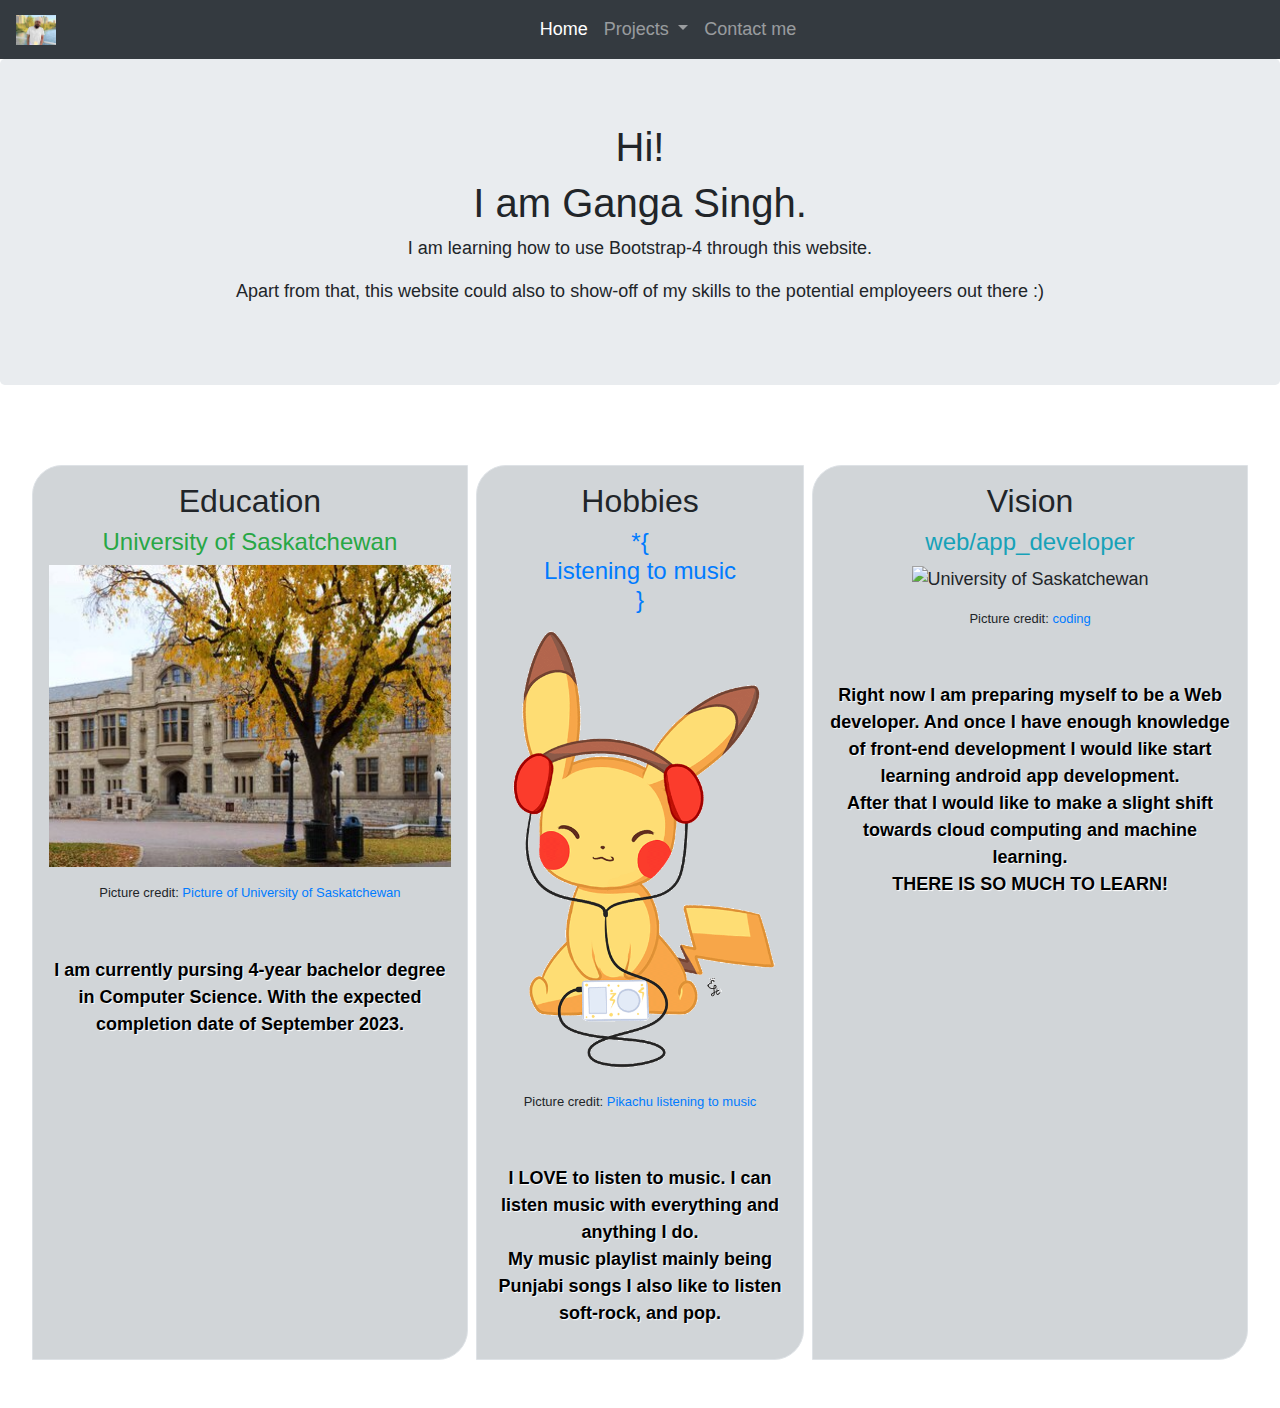
==== index.html @ a3058143 "Add some comments" ====
<!DOCTYPE html>
<html lang="en">
  <head>
    <meta charset="UTF-8" />
    <meta name="viewport" content="width=device-width, initial-scale=1.0" />
    <title>Portfolio using bootstrap</title>
    <!--  Bootstrap 4 -->
    <link
      rel="stylesheet"
      href="https://maxcdn.bootstrapcdn.com/bootstrap/4.5.2/css/bootstrap.min.css"
    />
    <!-- CSS custom -->
    <link rel="stylesheet" href="css/styles.css" />
  </head>

  <body>
    <!-- Navigation bar -->
    <nav class="navbar navbar-expand-xl bg-dark navbar-dark sticky-top">
      <a href="#" class="navbar-brand">
        <img src="img/6-IMG_4423.JPG" alt="a picture of me" />
      </a>
      <button
        class="navbar-toggler"
        type="button"
        data-toggle="collapse"
        data-target="#target"
      >
        <span class="navbar-toggler-icon"></span>
      </button>

      <div class="collapse navbar-collapse justify-content-center" id="target">
        <ul class="navbar-nav">
          <li class="nav-item active">
            <a class="nav-link" href="#"> Home </a>
          </li>
          <li class="nav-item dropdown">
            <a
              class="nav-link dropdown-toggle"
              href="#"
              id="navbardrop"
              data-toggle="dropdown"
            >
              Projects
            </a>

            <div class="dropdown-menu">
              <a class="dropdown-item" href="#"> Project#1 </a>
              <a class="dropdown-item" href="#"> Project#2 </a>
              <a class="dropdown-item" href="#"> Project#3 </a>
            </div>
          </li>
          <li class="nav-item">
            <a class="nav-link" href="#"> Contact me </a>
          </li>
        </ul>
      </div>
    </nav>

    <!-- Header -->
    <header class="jumbotron text-center">
      <h1>Hi!</h1>
      <h1>I am Ganga Singh.</h1>

      <p>I am learning how to use Bootstrap-4 through this website.</p>
      <p>
        Apart from that, this website could also to show-off of my skills to the
        potential employeers out there :)
      </p>
    </header>
    <!-- Main content -->
    <section class="row">
      <article class="mx-1 my-5 p-3 col-md-4 text-center border w-75">
        <h2>Education</h2>
        <h4 class="text-success">University of Saskatchewan</h4>
        <figure>
          <img
            src="img/university_of_saskatchewan_400px.jpg"
            alt="University of Saskatchewan"
          />
        </figure>
        <figcaption>
          Picture credit:
          <a
            href="https://tce-live2.s3.amazonaws.com/media/media/df2422f2-ae37-4ccf-a30f-a76517695c02.jpg"
            target="_blank"
            >Picture of University of Saskatchewan</a
          >
        </figcaption>
        <p>
          I am currently pursing 4-year bachelor degree in Computer Science.
          With the expected completion date of September 2023.
        </p>
      </article>
      <article class="mx-1 my-5 p-3 col-md-3 text-center border w-75">
        <h2>Hobbies</h2>
        <h4 class="text-primary">*{ <br />Listening to music<br />}</h4>
        <figure>
          <img
            src="img/listening to music.gif"
            alt="University of Saskatchewan"
          />
        </figure>
        <figcaption>
          Picture credit:
          <a
            href="https://images-wixmp-ed30a86b8c4ca887773594c2.wixmp.com/f/49632479-6972-491e-b29a-2a635ece1ffe/d8hv55o-e3677473-2d53-49f6-aaa9-8bc228d45cc2.gif?token=eyJ0eXAiOiJKV1QiLCJhbGciOiJIUzI1NiJ9.[base64].kK-qSA66vONFsg3s9At8ZOok7sVTDlF1U8wHbnYkywg"
            target="_blank"
            >Pikachu listening to music</a
          >
        </figcaption>
        <p>
          I LOVE to listen to music. I can listen music with everything and
          anything I do.<br />
          My music playlist mainly being Punjabi songs I also like to listen
          soft-rock, and pop.
        </p>
      </article>
      <article class="mx-1 my-5 p-3 col-md-4 text-center border w-75">
        <h2>Vision</h2>
        <h4 class="text-info">web/app_developer</h4>
        <figure>
          <img
            src="img/developer-coding-300px.png"
            alt="University of Saskatchewan"
          />
        </figure>
        <figcaption>
          Picture credit:
          <a
            href="https://www.geektrust.in/blog/wp-content/uploads/2017/04/Developer-coding.png"
            target="_blank"
            >coding</a
          >
        </figcaption>
        <p>
          Right now I am preparing myself to be a Web developer. And once I have
          enough knowledge of front-end development I would like start learning
          android app development.<br />
          After that I would like to make a slight shift towards cloud computing
          and machine learning.<br />THERE IS SO MUCH TO LEARN!
        </p>
      </article>
    </section>

    <!-- Bootstrap JS, Popper.js, and jQuery -->
    <script src="https://ajax.googleapis.com/ajax/libs/jquery/3.5.1/jquery.min.js"></script>
    <script src="https://cdnjs.cloudflare.com/ajax/libs/popper.js/1.16.0/umd/popper.min.js"></script>
    <script src="https://maxcdn.bootstrapcdn.com/bootstrap/4.5.2/js/bootstrap.min.js"></script>
  </body>
</html>
---- css/styles.css ----
body {
  font-size: 18px;
}

.navbar-brand img {
  width: 40px;
}

.row {
  justify-content: center;
}

[class*="col-"] {
  border-top-left-radius: 30px;
  border-bottom-right-radius: 30px;
  background-color: rgb(209, 213, 216);
  /* flex: 0 0 31%; */
}

[class*="col-"] img {
  width: 100%;
  max-height: 500px;
}

[class*="col-"] figcaption {
  font-size: 13px;
}

[class*="col-"] p {
  font-weight: 600;
  margin-top: 3em;
  color: rgb(0, 0, 0);
  text-shadow: 1px 1px 1px white;
}
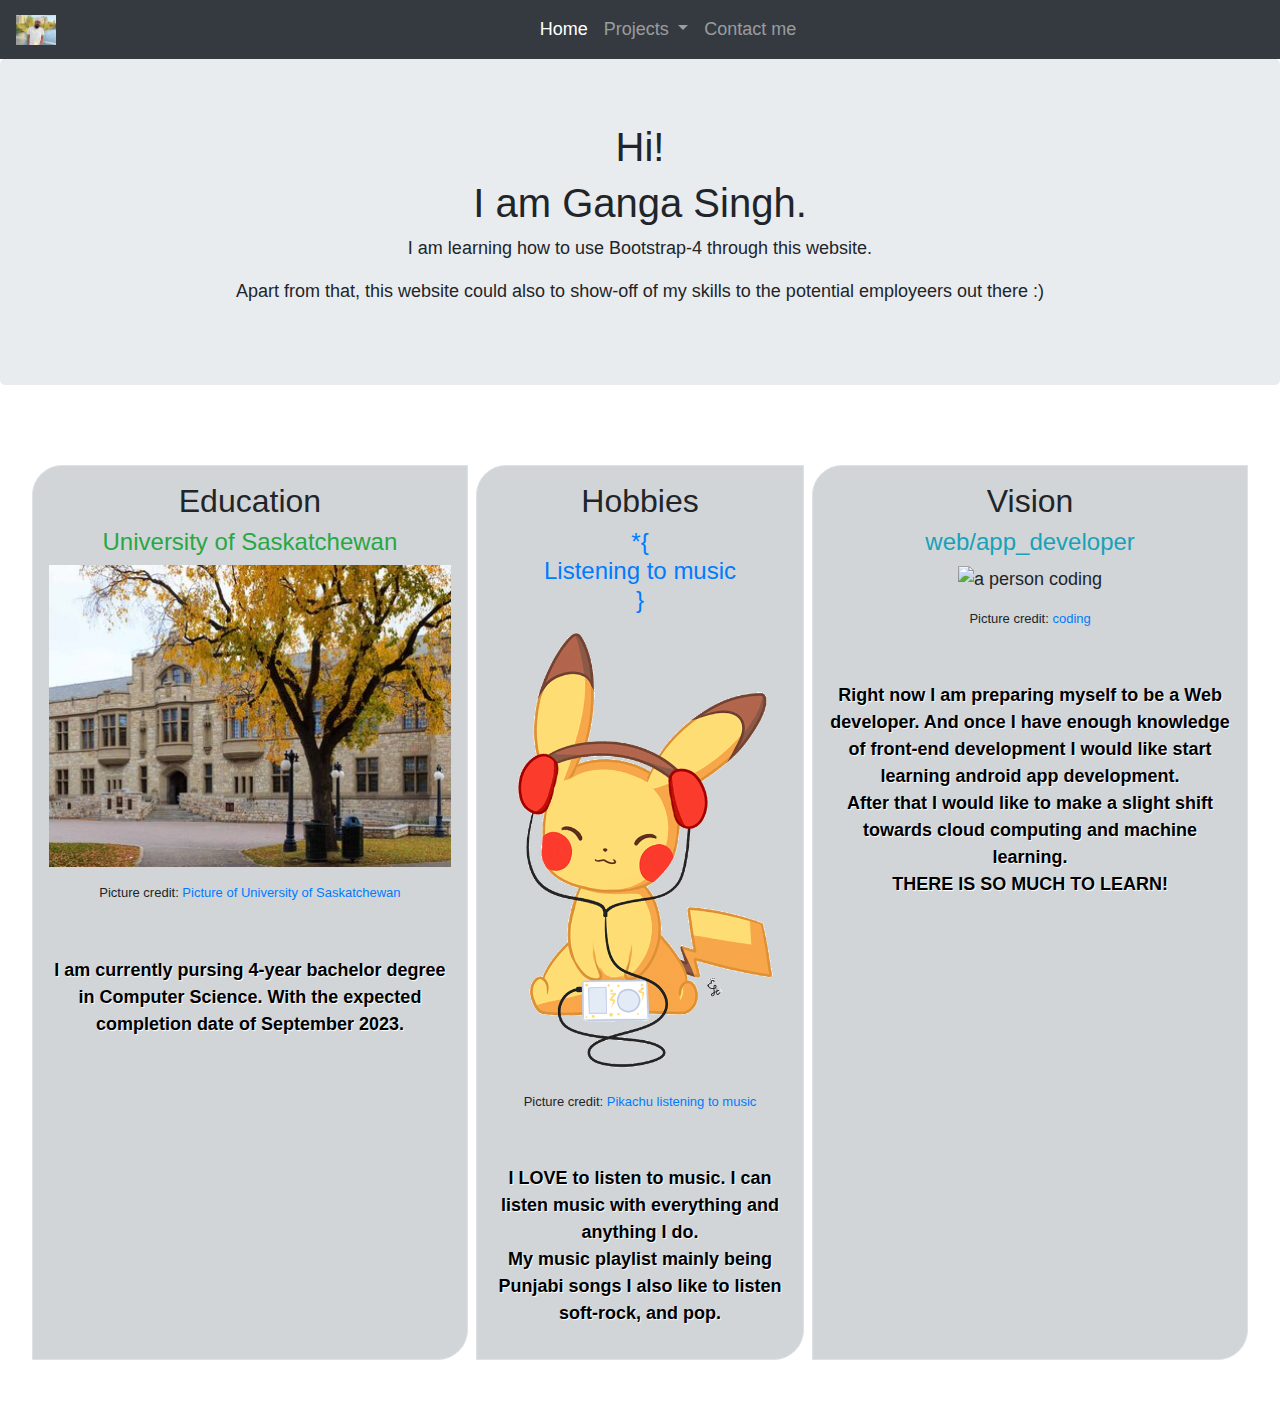
==== commit 03a3a444: "change "alt" of images" ====
--- a/index.html
+++ b/index.html
@@ -97,7 +97,7 @@
         <figure>
           <img
             src="img/listening to music.gif"
-            alt="University of Saskatchewan"
+            alt="pikachu listening to music gif"
           />
         </figure>
         <figcaption>
@@ -119,10 +119,7 @@
         <h2>Vision</h2>
         <h4 class="text-info">web/app_developer</h4>
         <figure>
-          <img
-            src="img/developer-coding-300px.png"
-            alt="University of Saskatchewan"
-          />
+          <img src="img/developer-coding-300px.png" alt="a person coding" />
         </figure>
         <figcaption>
           Picture credit:
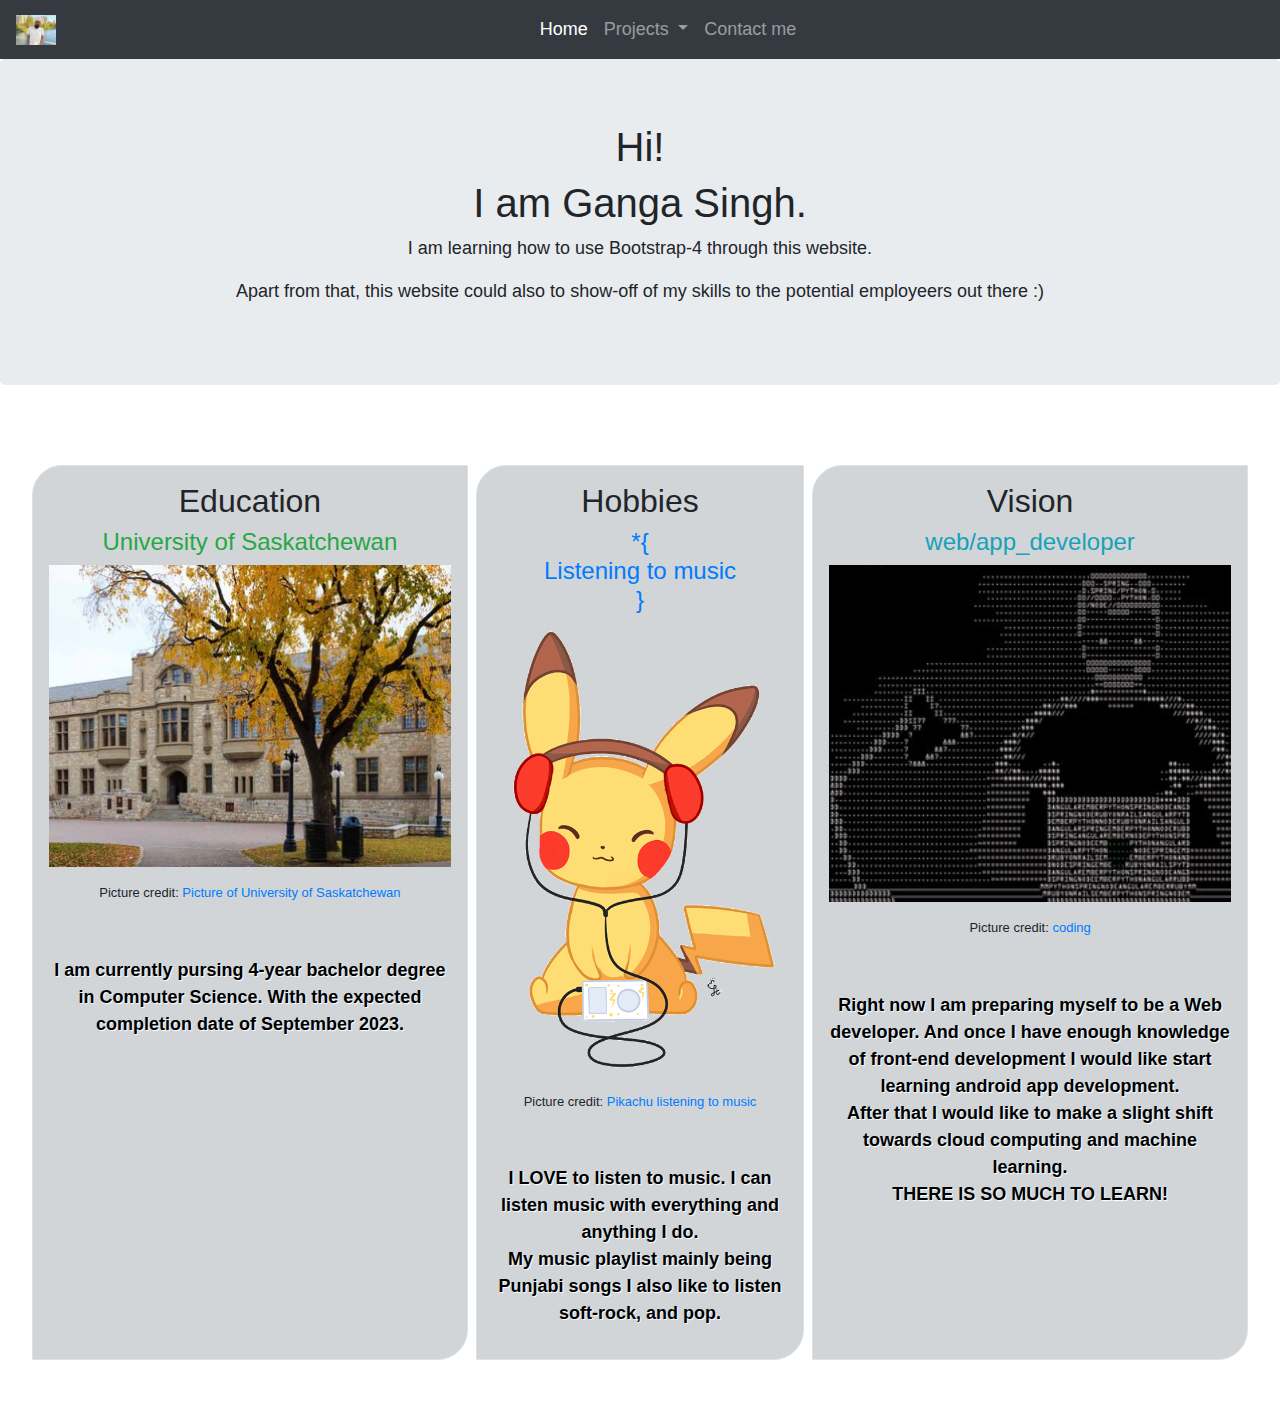
==== commit 1adc6b16: "change name of coding image" ====
--- a/index.html
+++ b/index.html
@@ -119,7 +119,7 @@
         <h2>Vision</h2>
         <h4 class="text-info">web/app_developer</h4>
         <figure>
-          <img src="img/developer-coding-300px.png" alt="a person coding" />
+          <img src="img/Developer-coding-300px.jpg" alt="a person coding" />
         </figure>
         <figcaption>
           Picture credit:
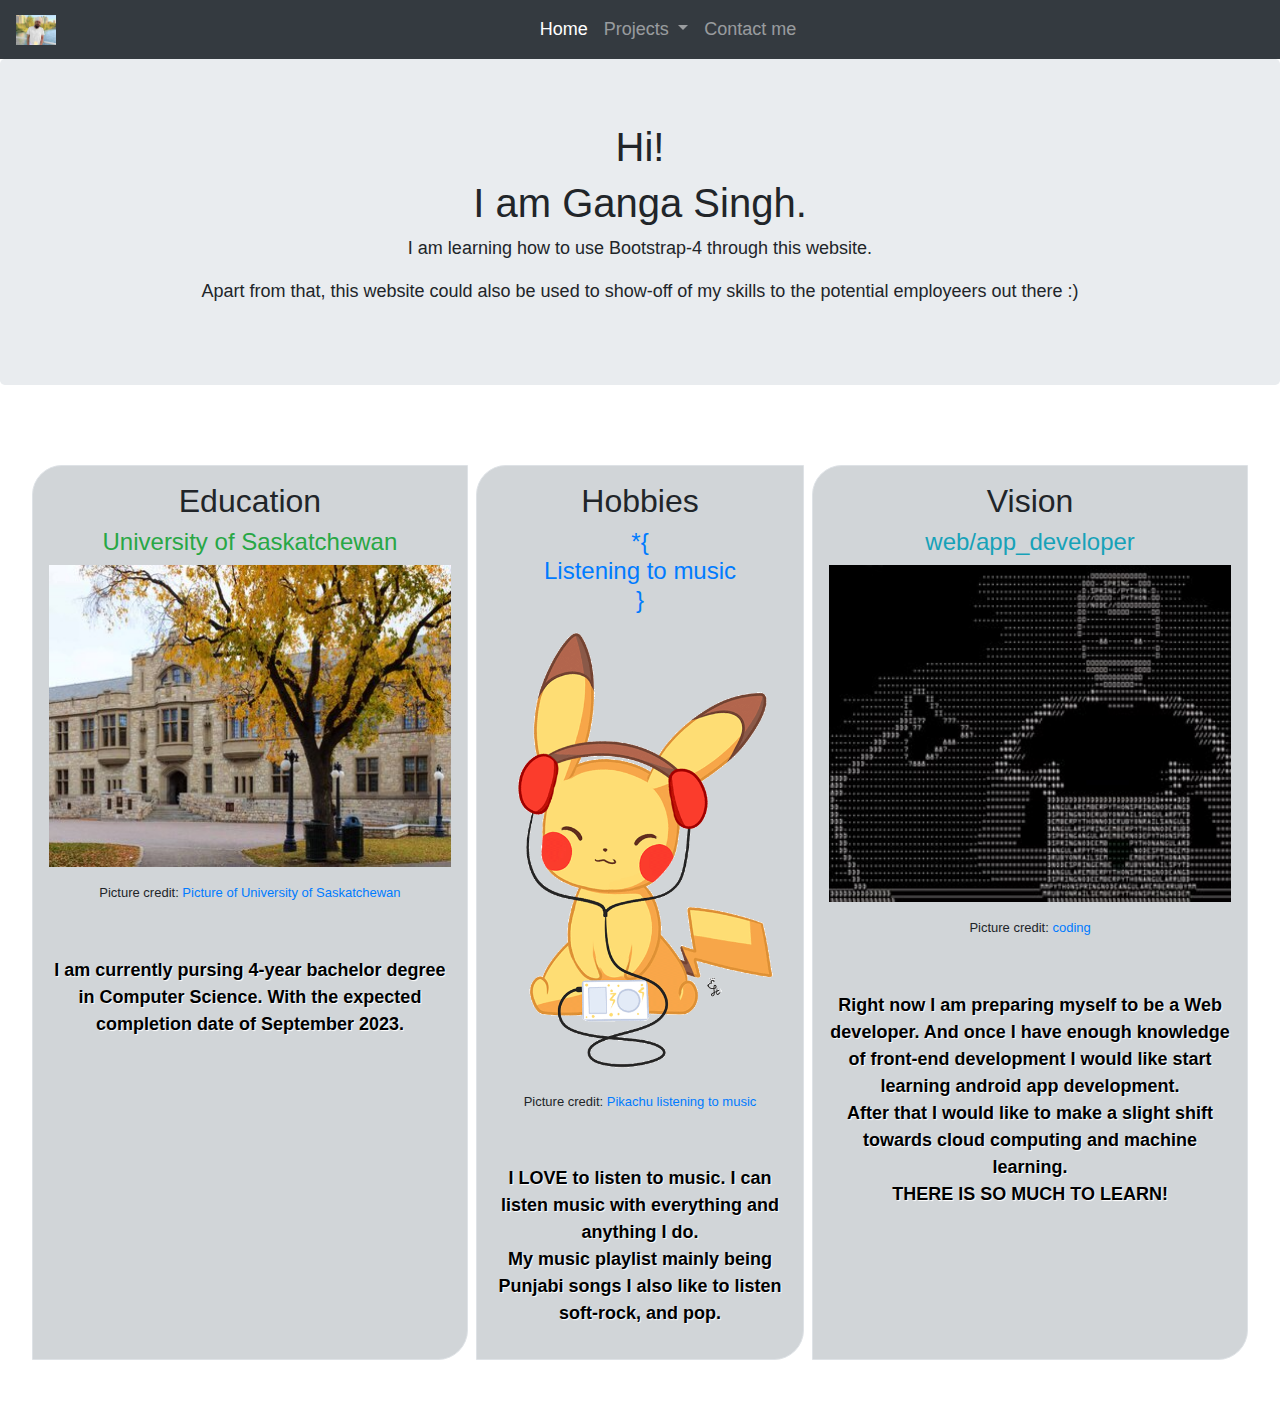
==== commit ede2b563: "add code for project.html" ====
--- a/index.html
+++ b/index.html
@@ -36,7 +36,7 @@
           <li class="nav-item dropdown">
             <a
               class="nav-link dropdown-toggle"
-              href="#"
+              href="projects.html"
               id="navbardrop"
               data-toggle="dropdown"
             >
@@ -44,7 +44,7 @@
             </a>
 
             <div class="dropdown-menu">
-              <a class="dropdown-item" href="#"> Project#1 </a>
+              <a class="dropdown-item" href="#"> Spotify </a>
               <a class="dropdown-item" href="#"> Project#2 </a>
               <a class="dropdown-item" href="#"> Project#3 </a>
             </div>
@@ -63,8 +63,8 @@
 
       <p>I am learning how to use Bootstrap-4 through this website.</p>
       <p>
-        Apart from that, this website could also to show-off of my skills to the
-        potential employeers out there :)
+        Apart from that, this website could also be used to show-off of my
+        skills to the potential employeers out there :)
       </p>
     </header>
     <!-- Main content -->
--- a/css/styles.css
+++ b/css/styles.css
@@ -32,3 +32,20 @@
   color: rgb(0, 0, 0);
   text-shadow: 1px 1px 1px white;
 }
+
+/* project.html styling */
+
+.project_header {
+  background-color: rgba(0, 0, 0, 0.849);
+  color: white;
+}
+
+.project_header h1 {
+  text-shadow: 1px 1px 9px rgb(189, 107, 41);
+  font-weight: 600;
+}
+
+.project_header p {
+  text-shadow: 1px 1px 5px rgb(0, 61, 131);
+  font-size: 22px;
+}
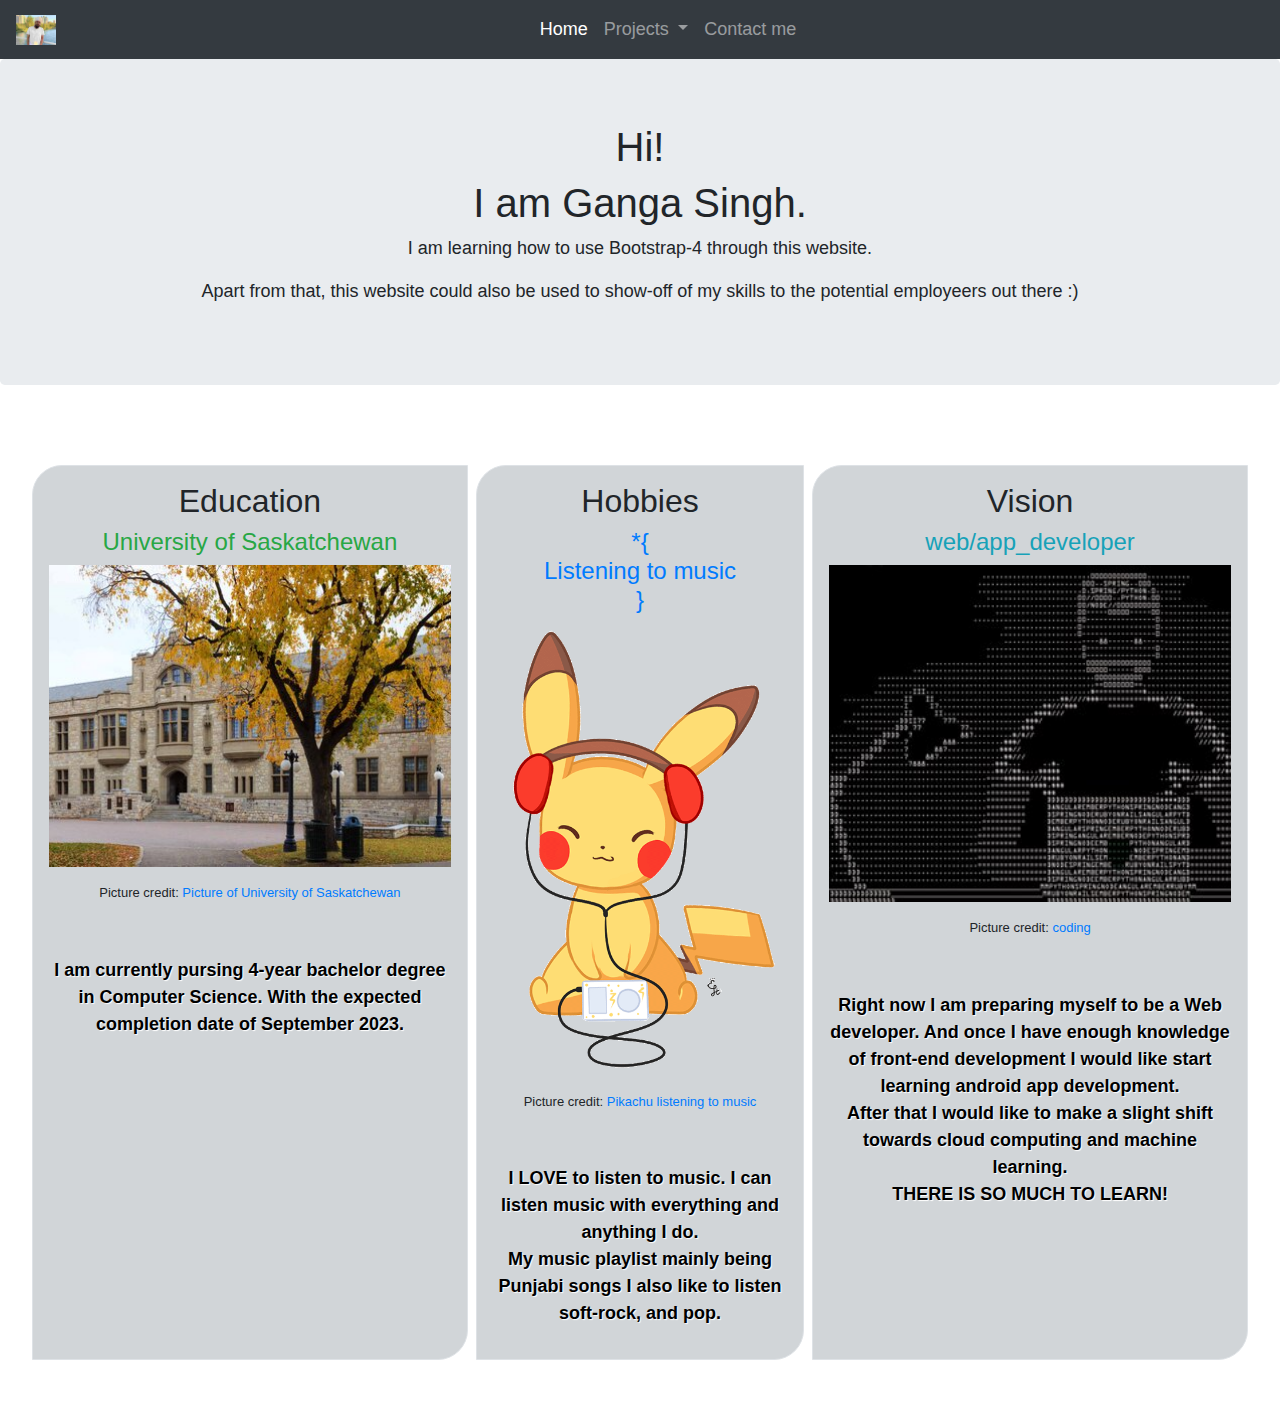
==== commit ca9f2617: "add links to project.html" ====
--- a/index.html
+++ b/index.html
@@ -44,9 +44,9 @@
             </a>
 
             <div class="dropdown-menu">
-              <a class="dropdown-item" href="#"> Spotify </a>
-              <a class="dropdown-item" href="#"> Project#2 </a>
-              <a class="dropdown-item" href="#"> Project#3 </a>
+              <a class="dropdown-item" href="projects.html"> Spotify </a>
+              <a class="dropdown-item" href="projects.html"> Project#2 </a>
+              <a class="dropdown-item" href="projects.html"> Project#3 </a>
             </div>
           </li>
           <li class="nav-item">
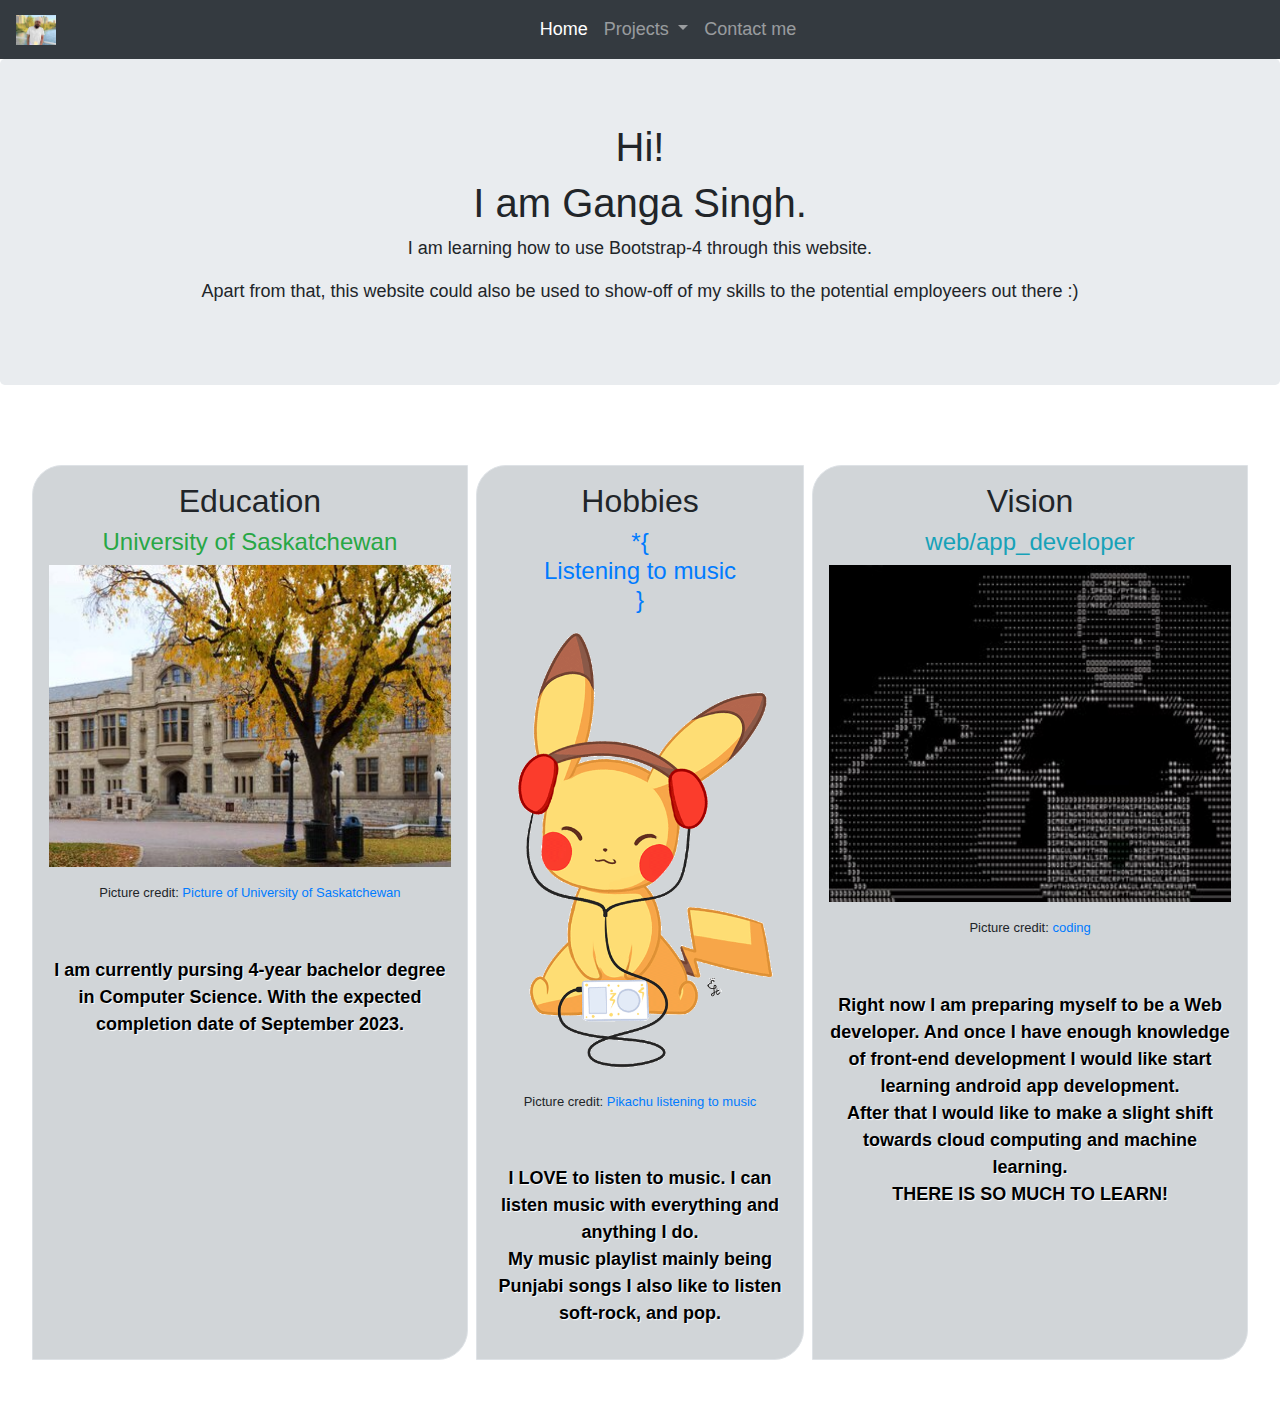
==== commit cdde5320: "link contact.html" ====
--- a/index.html
+++ b/index.html
@@ -45,12 +45,14 @@
 
             <div class="dropdown-menu">
               <a class="dropdown-item" href="projects.html"> Spotify </a>
-              <a class="dropdown-item" href="projects.html"> Project#2 </a>
-              <a class="dropdown-item" href="projects.html"> Project#3 </a>
+              <a class="dropdown-item" href="projects.html">
+                Conquer Template
+              </a>
+              <a class="dropdown-item" href="projects.html"> Portfolio </a>
             </div>
           </li>
           <li class="nav-item">
-            <a class="nav-link" href="#"> Contact me </a>
+            <a class="nav-link" href="contact.html"> Contact me </a>
           </li>
         </ul>
       </div>
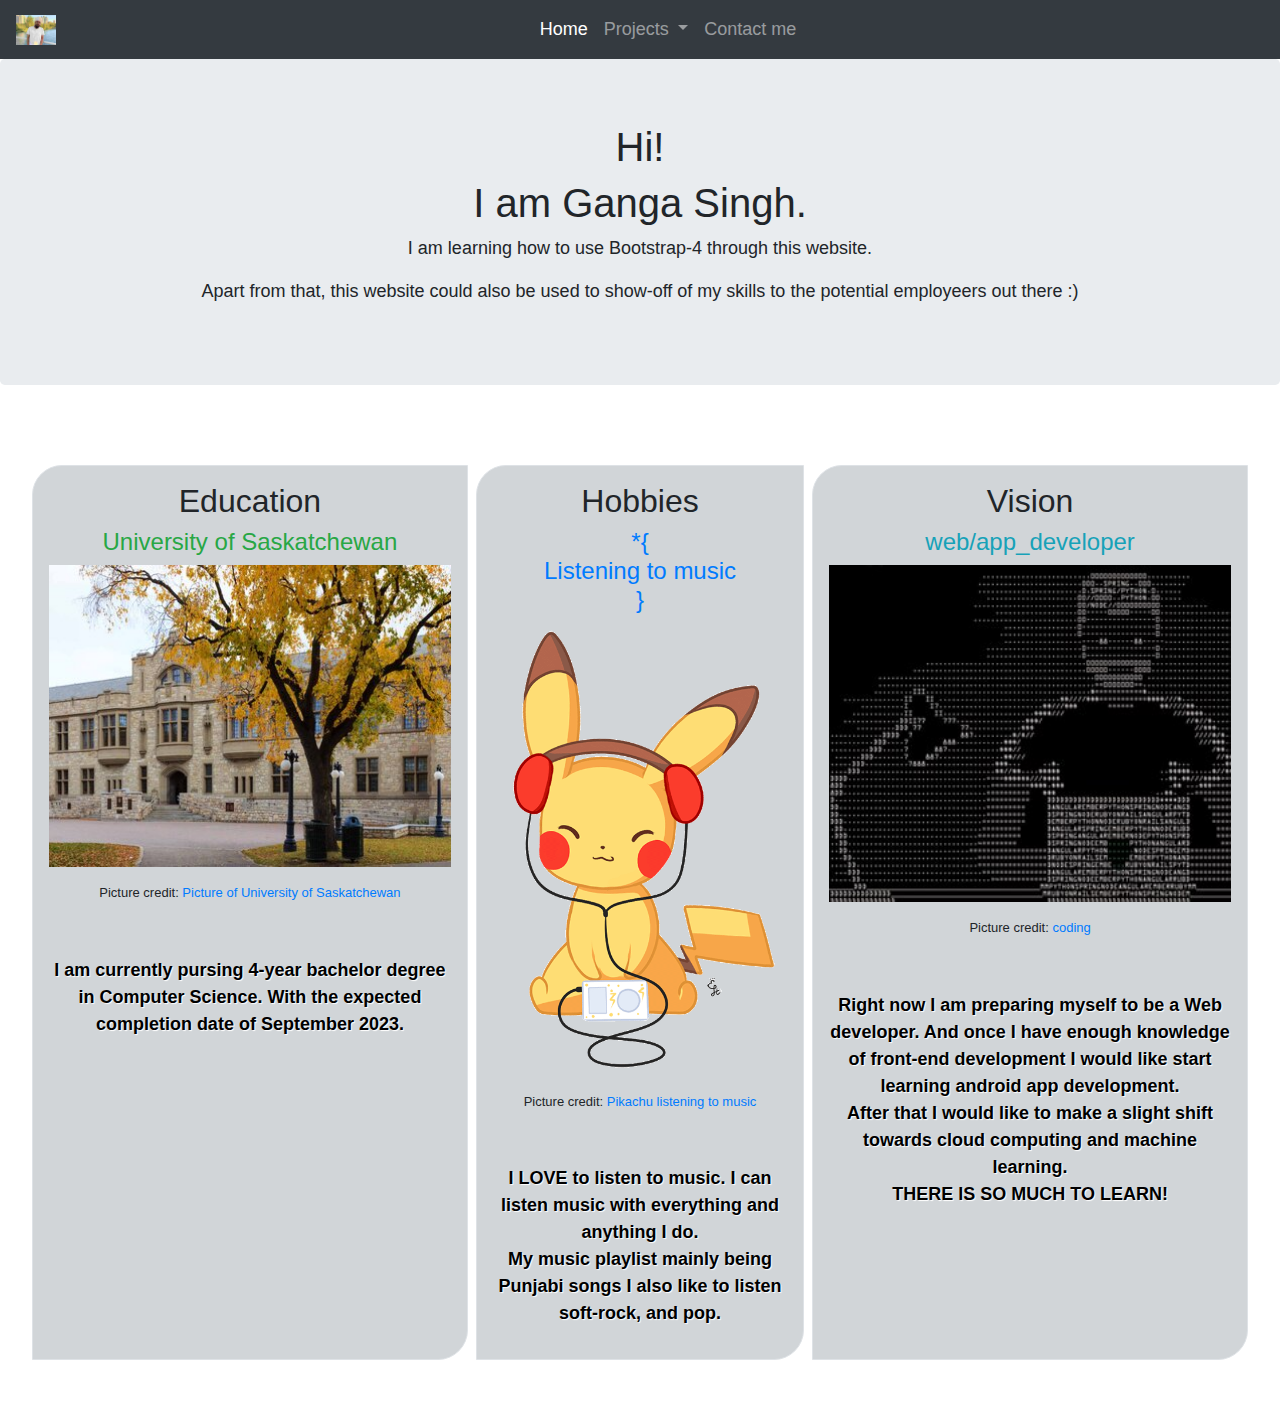
==== commit 5fe66fb5: "link the pages to each other" ====
--- a/index.html
+++ b/index.html
@@ -16,7 +16,7 @@
   <body>
     <!-- Navigation bar -->
     <nav class="navbar navbar-expand-xl bg-dark navbar-dark sticky-top">
-      <a href="#" class="navbar-brand">
+      <a href="index.html" class="navbar-brand">
         <img src="img/6-IMG_4423.JPG" alt="a picture of me" />
       </a>
       <button
--- a/css/styles.css
+++ b/css/styles.css
@@ -49,3 +49,14 @@
   text-shadow: 1px 1px 5px rgb(0, 61, 131);
   font-size: 22px;
 }
+/* Contact.html styling */
+
+#contact-form {
+  background-image: url("/img/handsbackground.jpg");
+  width: 100%;
+  height: 100%;
+  background-attachment: fixed;
+  background-position: center;
+  background-repeat: no-repeat;
+  background-size: cover;
+}
